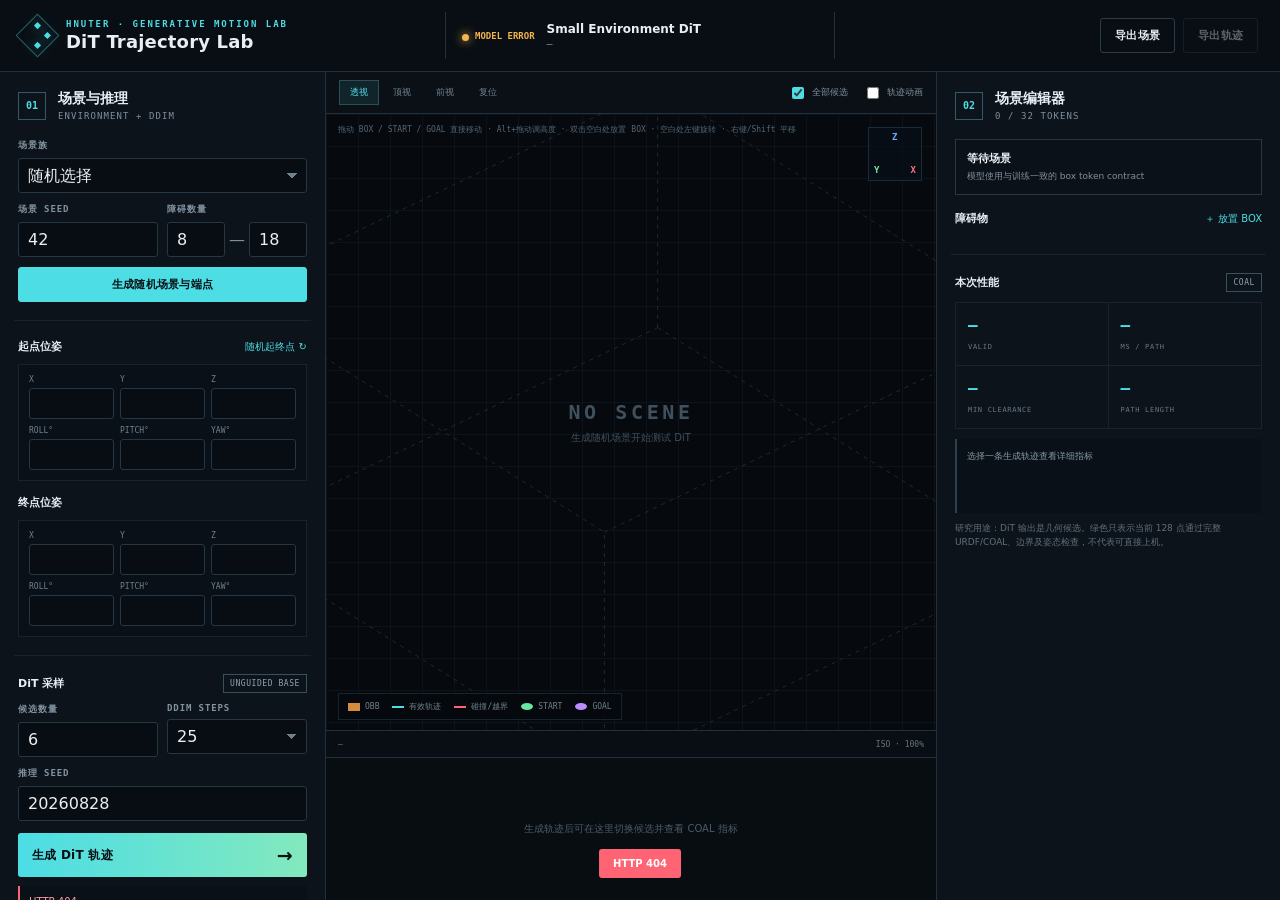
==== hnuter_dit/web_assets/index.html @ 82cdfc88 "Add DiT trajectory lab and interactive WebUI" ====
<!doctype html>
<html lang="zh-CN">
<head>
  <meta charset="utf-8">
  <meta name="viewport" content="width=device-width, initial-scale=1">
  <title>HNUTER DiT Trajectory Lab</title>
  <link rel="stylesheet" href="styles.css">
</head>
<body>
  <header class="topbar">
    <div class="brand">
      <div class="brand-mark"><i></i><i></i><i></i></div>
      <div><p>HNUTER · GENERATIVE MOTION LAB</p><h1>DiT Trajectory Lab</h1></div>
    </div>
    <div class="model-strip">
      <span id="modelDevice" class="status-dot">MODEL LOADING</span>
      <b id="modelName">Small Environment DiT</b>
      <small id="modelMeta">—</small>
    </div>
    <div class="header-actions">
      <button id="downloadScene" class="button ghost">导出场景</button>
      <button id="downloadPredictions" class="button ghost" disabled>导出轨迹</button>
    </div>
  </header>

  <main class="shell">
    <aside class="panel left-panel">
      <div class="panel-title"><span>01</span><div><h2>场景与推理</h2><p>ENVIRONMENT + DDIM</p></div></div>

      <label class="field full"><span>场景族</span><select id="family"><option value="random">随机选择</option></select></label>
      <div class="two-col">
        <label class="field"><span>场景 seed</span><input id="sceneSeed" type="number" value="42"></label>
        <label class="field"><span>障碍数量</span><div class="inline-inputs"><input id="countMin" type="number" value="8" min="1" max="32"><i>—</i><input id="countMax" type="number" value="18" min="1" max="32"></div></label>
      </div>
      <button id="randomScene" class="button primary full">生成随机场景与端点</button>

      <div class="divider"></div>
      <div class="section-heading"><h3>起点位姿</h3><button id="randomEndpoints" class="text-button">随机起终点 ↻</button></div>
      <div class="pose-editor" data-pose-editor="start">
        <div class="triple"><label>X<input data-axis="x" type="number" step="0.05"></label><label>Y<input data-axis="y" type="number" step="0.05"></label><label>Z<input data-axis="z" type="number" step="0.05"></label></div>
        <div class="triple angles"><label>ROLL°<input data-axis="roll" type="number" step="1"></label><label>PITCH°<input data-axis="pitch" type="number" step="1"></label><label>YAW°<input data-axis="yaw" type="number" step="1"></label></div>
      </div>

      <div class="section-heading compact-heading"><h3>终点位姿</h3></div>
      <div class="pose-editor" data-pose-editor="goal">
        <div class="triple"><label>X<input data-axis="x" type="number" step="0.05"></label><label>Y<input data-axis="y" type="number" step="0.05"></label><label>Z<input data-axis="z" type="number" step="0.05"></label></div>
        <div class="triple angles"><label>ROLL°<input data-axis="roll" type="number" step="1"></label><label>PITCH°<input data-axis="pitch" type="number" step="1"></label><label>YAW°<input data-axis="yaw" type="number" step="1"></label></div>
      </div>

      <div class="divider"></div>
      <div class="section-heading"><h3>DiT 采样</h3><span class="tag">UNGUIDED BASE</span></div>
      <div class="two-col">
        <label class="field"><span>候选数量</span><input id="sampleCount" type="number" value="6" min="1" max="16"></label>
        <label class="field"><span>DDIM steps</span><select id="ddimSteps"><option>10</option><option selected>25</option><option>50</option><option>100</option></select></label>
      </div>
      <label class="field full"><span>推理 seed</span><input id="sampleSeed" type="number" value="20260828"></label>
      <button id="runModel" class="button infer full"><span>生成 DiT 轨迹</span><i>→</i></button>
      <div id="inferenceStatus" class="inference-status">等待场景</div>
    </aside>

    <section class="workspace">
      <div class="viewport-toolbar">
        <div class="view-tabs"><button data-view="iso" class="active">透视</button><button data-view="top">顶视</button><button data-view="front">前视</button><button id="resetCamera">复位</button></div>
        <div class="view-options"><label><input id="showAll" type="checkbox" checked> 全部候选</label><label><input id="animateVehicle" type="checkbox"> 轨迹动画</label></div>
      </div>
      <div id="viewport" class="viewport">
        <canvas id="sceneCanvas"></canvas>
        <div class="canvas-hint">拖动 BOX / START / GOAL 直接移动 · Alt+拖动调高度 · 双击空白处放置 BOX · 空白处左键旋转 · 右键/Shift 平移</div>
        <div class="axis"><b class="x">X</b><b class="y">Y</b><b class="z">Z</b></div>
        <div class="legend"><span><i class="obstacle"></i>OBB</span><span><i class="valid"></i>有效轨迹</span><span><i class="invalid"></i>碰撞/越界</span><span><i class="start"></i>START</span><span><i class="goal"></i>GOAL</span></div>
        <div id="emptyState" class="empty-state"><b>NO SCENE</b><span>生成随机场景开始测试 DiT</span></div>
      </div>
      <div class="workspace-footer"><span id="sceneLabel">—</span><span id="cameraLabel">ISO · 100%</span></div>
      <div id="trajectoryRail" class="trajectory-rail"><div class="rail-empty">生成轨迹后可在这里切换候选并查看 COAL 指标</div></div>
    </section>

    <aside class="panel right-panel">
      <div class="panel-title"><span>02</span><div><h2>场景编辑器</h2><p id="obstacleCount">0 / 32 TOKENS</p></div></div>
      <div id="validationCard" class="validation-card pending"><b>等待场景</b><span>模型使用与训练一致的 box token contract</span></div>

      <div class="section-heading list-title"><h3>障碍物</h3><button id="addObstacle" class="text-button">＋ 放置 BOX</button></div>
      <div id="obstacleList" class="obstacle-list"></div>

      <div id="obstacleEditor" class="obstacle-editor" hidden>
        <div class="editor-header"><div><small>SELECTED</small><b id="obstacleName">—</b></div><button id="deleteObstacle" class="danger">删除</button></div>
        <span class="editor-label">POSITION / m</span>
        <div class="triple"><label>X<input data-obstacle="position.0" type="number" step="0.05"></label><label>Y<input data-obstacle="position.1" type="number" step="0.05"></label><label>Z<input data-obstacle="position.2" type="number" step="0.05"></label></div>
        <span class="editor-label">SIZE / m</span>
        <div class="triple"><label>X<input data-obstacle="size.0" type="number" min="0.05" step="0.05"></label><label>Y<input data-obstacle="size.1" type="number" min="0.05" step="0.05"></label><label>Z<input data-obstacle="size.2" type="number" min="0.05" step="0.05"></label></div>
        <label class="field full"><span>YAW / degree</span><input data-obstacle="yaw" type="number" step="1"></label>
      </div>

      <div class="divider"></div>
      <div class="section-heading"><h3>本次性能</h3><span id="backendTag" class="tag">COAL</span></div>
      <div class="metric-grid">
        <div><b id="validMetric">—</b><span>VALID</span></div>
        <div><b id="latencyMetric">—</b><span>MS / PATH</span></div>
        <div><b id="clearanceMetric">—</b><span>MIN CLEARANCE</span></div>
        <div><b id="lengthMetric">—</b><span>PATH LENGTH</span></div>
      </div>
      <div id="selectedDetails" class="selected-details">选择一条生成轨迹查看详细指标</div>
      <p class="safety-note">研究用途：DiT 输出是几何候选。绿色只表示当前 128 点通过完整 URDF/COAL、边界及姿态检查，不代表可直接上机。</p>
    </aside>
  </main>

  <div id="toast" class="toast"></div>
  <script src="app.js"></script>
</body>
</html>
---- hnuter_dit/web_assets/styles.css ----
:root {
  --bg: #070b10;
  --panel: #0d131b;
  --panel-2: #111a24;
  --line: #22303d;
  --soft-line: #18232e;
  --text: #e8eef3;
  --muted: #81909e;
  --cyan: #4cdde5;
  --cyan-dark: #123f49;
  --amber: #f4b54d;
  --red: #ff6475;
  --green: #68e6a5;
  --purple: #bc8cff;
  --radius: 5px;
  font-family: Inter, ui-sans-serif, system-ui, -apple-system, BlinkMacSystemFont, "Segoe UI", sans-serif;
  color: var(--text);
  background: var(--bg);
}

* { box-sizing: border-box; }
[hidden] { display: none !important; }
html, body { margin: 0; min-width: 1180px; min-height: 100%; background: var(--bg); }
body { min-height: 100vh; overflow: hidden; }
button, input, select { font: inherit; }
button { color: inherit; }

.topbar {
  height: 72px;
  display: grid;
  grid-template-columns: 1fr auto 1fr;
  align-items: center;
  padding: 0 22px;
  border-bottom: 1px solid var(--line);
  background: #090e14;
}
.brand { display: flex; align-items: center; gap: 13px; }
.brand p { margin: 0 0 2px; color: var(--cyan); font: 600 9px/1.2 ui-monospace, monospace; letter-spacing: .22em; }
.brand h1 { margin: 0; font-size: 18px; font-weight: 620; letter-spacing: .01em; }
.brand-mark { width: 31px; height: 31px; position: relative; transform: rotate(45deg); border: 1px solid #25606a; }
.brand-mark i { position: absolute; width: 5px; height: 5px; background: var(--cyan); box-shadow: 0 0 12px #4cdde599; }
.brand-mark i:nth-child(1) { left: 5px; top: 5px; }
.brand-mark i:nth-child(2) { right: 5px; top: 5px; }
.brand-mark i:nth-child(3) { right: 5px; bottom: 5px; }
.model-strip { min-width: 390px; display: grid; grid-template-columns: auto 1fr; column-gap: 12px; align-items: center; padding: 10px 16px; border-left: 1px solid var(--line); border-right: 1px solid var(--line); }
.model-strip b { font-size: 12px; font-weight: 650; }
.model-strip small { grid-column: 2; color: var(--muted); font: 10px ui-monospace, monospace; margin-top: 2px; }
.status-dot { grid-row: 1 / 3; font: 700 9px ui-monospace, monospace; color: var(--amber); padding-left: 13px; position: relative; }
.status-dot::before { content: ""; position: absolute; left: 0; top: 3px; width: 7px; height: 7px; border-radius: 50%; background: currentColor; box-shadow: 0 0 10px currentColor; }
.status-dot.ready { color: var(--green); }
.header-actions { justify-self: end; display: flex; gap: 8px; }

.shell { display: grid; grid-template-columns: 326px minmax(520px, 1fr) 344px; height: calc(100vh - 72px); }
.panel { background: var(--panel); padding: 18px; overflow-y: auto; scrollbar-color: #293947 transparent; scrollbar-width: thin; }
.left-panel { border-right: 1px solid var(--line); }
.right-panel { border-left: 1px solid var(--line); }
.panel-title { display: flex; align-items: center; gap: 12px; margin-bottom: 18px; }
.panel-title > span { display: grid; place-items: center; width: 28px; height: 28px; color: var(--cyan); border: 1px solid #315967; font: 700 10px ui-monospace, monospace; }
.panel-title h2 { font-size: 14px; margin: 0; font-weight: 640; }
.panel-title p { margin: 3px 0 0; font: 9px ui-monospace, monospace; color: var(--muted); letter-spacing: .12em; }

.field { display: flex; flex-direction: column; gap: 6px; min-width: 0; }
.field.full { width: 100%; }
.field > span, .editor-label { color: #8293a0; font: 600 9px ui-monospace, monospace; letter-spacing: .10em; text-transform: uppercase; }
input, select { width: 100%; height: 35px; color: var(--text); background: #080d13; border: 1px solid #263642; border-radius: 3px; padding: 0 9px; outline: none; }
input:focus, select:focus { border-color: #378d99; box-shadow: 0 0 0 2px #4cdde511; }
select { appearance: none; background-image: linear-gradient(45deg, transparent 50%, #70818e 50%), linear-gradient(135deg, #70818e 50%, transparent 50%); background-position: calc(100% - 14px) 14px, calc(100% - 9px) 14px; background-size: 5px 5px; background-repeat: no-repeat; }
.two-col { display: grid; grid-template-columns: 1fr 1fr; gap: 9px; margin: 10px 0; }
.inline-inputs { display: grid; grid-template-columns: 1fr auto 1fr; align-items: center; gap: 4px; }
.inline-inputs i { color: var(--muted); font-style: normal; }

.button { height: 35px; border: 1px solid #2b3c49; border-radius: 3px; padding: 0 14px; background: #111b24; cursor: pointer; font-size: 11px; font-weight: 650; letter-spacing: .02em; transition: .15s ease; }
.button:hover:not(:disabled) { transform: translateY(-1px); border-color: #47606f; }
.button:disabled { opacity: .38; cursor: not-allowed; }
.button.full { width: 100%; }
.button.primary { color: #071014; background: var(--cyan); border-color: var(--cyan); }
.button.primary:hover:not(:disabled) { background: #73edf2; }
.button.ghost { background: transparent; }
.button.infer { height: 44px; margin-top: 12px; display: flex; justify-content: space-between; align-items: center; color: #071014; background: linear-gradient(90deg, var(--cyan), #83e9bd); border: 0; font-size: 12px; }
.button.infer i { font-style: normal; font-size: 19px; }
.text-button { border: 0; padding: 0; background: transparent; color: var(--cyan); font-size: 10px; cursor: pointer; }
.danger { border: 1px solid #74313a; background: #25141a; color: #ff8a96; border-radius: 3px; padding: 5px 9px; font-size: 10px; cursor: pointer; }
.divider { height: 1px; background: var(--soft-line); margin: 18px -4px; }
.section-heading { display: flex; align-items: center; justify-content: space-between; margin: 0 0 10px; }
.section-heading h3 { margin: 0; font-size: 11px; font-weight: 650; }
.compact-heading { margin-top: 14px; }
.tag { padding: 4px 6px; border: 1px solid #38505d; color: #90a3b0; font: 8px ui-monospace, monospace; letter-spacing: .07em; }

.pose-editor { padding: 10px; border: 1px solid var(--soft-line); background: #091017; }
.triple { display: grid; grid-template-columns: repeat(3, 1fr); gap: 6px; }
.triple + .triple { margin-top: 7px; }
.triple label { color: #71828f; font: 8px ui-monospace, monospace; }
.triple input { height: 31px; margin-top: 4px; padding: 0 6px; }
.angles input { color: #b5c9d5; }
.inference-status { margin-top: 9px; min-height: 34px; padding: 9px; border-left: 2px solid #30434f; color: var(--muted); font-size: 10px; line-height: 1.45; background: #0a1017; }
.inference-status.busy { color: var(--cyan); border-color: var(--cyan); }
.inference-status.error { color: #ff9aa4; border-color: var(--red); }

.workspace { min-width: 0; display: grid; grid-template-rows: 42px minmax(320px, 1fr) 28px 142px; background: #05080c; }
.viewport-toolbar { display: flex; align-items: center; justify-content: space-between; border-bottom: 1px solid var(--line); padding: 0 13px; background: #0a1016; }
.view-tabs { display: flex; gap: 3px; }
.view-tabs button { height: 25px; padding: 0 10px; border: 1px solid transparent; background: transparent; color: #71828f; font-size: 9px; cursor: pointer; }
.view-tabs button.active { color: var(--cyan); border-color: #294f58; background: #10242a; }
.view-options { display: flex; gap: 15px; color: #80919d; font-size: 9px; }
.view-options label { display: flex; align-items: center; gap: 5px; }
.view-options input { width: 12px; height: 12px; accent-color: var(--cyan); }
.viewport { position: relative; overflow: hidden; background-color: #060a0f; background-image: linear-gradient(#0b131b 1px, transparent 1px), linear-gradient(90deg, #0b131b 1px, transparent 1px); background-size: 32px 32px; }
#sceneCanvas { width: 100%; height: 100%; display: block; cursor: grab; }
#sceneCanvas.drag-object { cursor: move; }
#sceneCanvas:active { cursor: grabbing; }
#sceneCanvas.drag-object:active { cursor: move; }
.canvas-hint { position: absolute; top: 10px; left: 12px; color: #556572; font: 8px ui-monospace, monospace; pointer-events: none; }
.axis { position: absolute; right: 14px; top: 13px; width: 54px; height: 54px; border: 1px solid #1c2a34; background: #081018aa; pointer-events: none; }
.axis b { position: absolute; font: 700 9px ui-monospace, monospace; }
.axis .x { color: #ff707f; right: 5px; bottom: 5px; }.axis .y { color: #71e8a4; left: 5px; bottom: 5px; }.axis .z { color: #6caeff; left: 23px; top: 4px; }
.legend { position: absolute; left: 12px; bottom: 10px; display: flex; gap: 13px; padding: 7px 9px; background: #050a0ed9; border: 1px solid #17242d; color: #6f808d; font: 8px ui-monospace, monospace; pointer-events: none; }
.legend span { display: flex; align-items: center; gap: 5px; }.legend i { width: 12px; height: 2px; display: inline-block; }.legend .obstacle { height: 8px; background: #d58b3d; }.legend .valid { background: var(--cyan); }.legend .invalid { background: var(--red); }.legend .start { height: 7px; border-radius: 50%; background: var(--green); }.legend .goal { height: 7px; border-radius: 50%; background: var(--purple); }
.empty-state { position: absolute; left: 50%; top: 50%; transform: translate(-50%, -50%); display: flex; flex-direction: column; align-items: center; gap: 7px; color: #40505d; pointer-events: none; }.empty-state b { font: 700 20px ui-monospace, monospace; letter-spacing: .18em; }.empty-state span { font-size: 10px; }
.workspace-footer { display: flex; align-items: center; justify-content: space-between; padding: 0 12px; border-top: 1px solid var(--line); border-bottom: 1px solid var(--line); color: #657580; background: #090e14; font: 8px ui-monospace, monospace; }
.trajectory-rail { display: flex; gap: 8px; align-items: stretch; padding: 10px 12px; overflow-x: auto; background: #080d12; scrollbar-width: thin; }
.rail-empty { margin: auto; color: #4d5b66; font-size: 10px; }
.trajectory-card { flex: 0 0 150px; border: 1px solid #23323d; padding: 10px; background: #0d141c; cursor: pointer; transition: .14s; }
.trajectory-card:hover, .trajectory-card.selected { border-color: var(--cyan); background: #102029; }
.trajectory-card.invalid.selected { border-color: var(--red); }.trajectory-card header { display: flex; justify-content: space-between; align-items: center; }.trajectory-card header b { font: 700 10px ui-monospace, monospace; }.trajectory-card header span { font: 700 8px ui-monospace, monospace; color: var(--green); }.trajectory-card.invalid header span { color: var(--red); }.trajectory-card dl { display: grid; grid-template-columns: 1fr auto; margin: 10px 0 0; gap: 5px; font: 8px ui-monospace, monospace; color: #71828f; }.trajectory-card dd { margin: 0; color: #b2c1ca; }

.validation-card { padding: 11px; border: 1px solid #273743; background: #0a1118; display: flex; flex-direction: column; gap: 4px; margin-bottom: 16px; }
.validation-card b { font-size: 11px; }.validation-card span { color: var(--muted); font-size: 9px; line-height: 1.45; }.validation-card.valid { border-color: #285d4a; }.validation-card.valid b { color: var(--green); }.validation-card.invalid { border-color: #71313b; }.validation-card.invalid b { color: var(--red); }.validation-card.warning { border-color: #66502a; }.validation-card.warning b { color: var(--amber); }
.list-title { margin-top: 4px; }
.obstacle-list { display: flex; flex-direction: column; gap: 5px; max-height: 235px; overflow-y: auto; padding-right: 3px; }
.obstacle-row { display: grid; grid-template-columns: 6px 1fr auto; gap: 8px; align-items: center; padding: 8px; border: 1px solid #1d2b35; background: #0a1118; cursor: pointer; }
.obstacle-row:hover, .obstacle-row.selected { border-color: #397985; background: #0e1a21; }.obstacle-row > i { width: 5px; height: 22px; background: var(--amber); }.obstacle-row b { display: block; font-size: 9px; overflow: hidden; text-overflow: ellipsis; white-space: nowrap; }.obstacle-row small { display: block; margin-top: 3px; color: #667681; font: 8px ui-monospace, monospace; }.obstacle-row em { color: #8fa0ac; font: normal 8px ui-monospace, monospace; }
.obstacle-editor { margin-top: 10px; padding: 11px; border: 1px solid #26404b; background: #0a1219; }.editor-header { display: flex; justify-content: space-between; align-items: center; margin-bottom: 12px; }.editor-header small { display: block; color: var(--cyan); font: 7px ui-monospace, monospace; }.editor-header b { font-size: 10px; }.editor-label { display: block; margin: 10px 0 4px; }
.metric-grid { display: grid; grid-template-columns: 1fr 1fr; border: 1px solid var(--soft-line); }.metric-grid > div { padding: 12px; border-right: 1px solid var(--soft-line); border-bottom: 1px solid var(--soft-line); }.metric-grid > div:nth-child(even) { border-right: 0; }.metric-grid > div:nth-child(n+3) { border-bottom: 0; }.metric-grid b { display: block; color: var(--cyan); font: 650 16px ui-monospace, monospace; }.metric-grid span { color: #687986; font: 7px ui-monospace, monospace; letter-spacing: .1em; }
.selected-details { margin-top: 10px; padding: 10px; min-height: 74px; background: #091017; border-left: 2px solid #2c414e; color: #8798a5; font: 9px/1.7 ui-monospace, monospace; }
.safety-note { color: #60707b; font-size: 9px; line-height: 1.55; }
.toast { position: fixed; left: 50%; bottom: 22px; transform: translate(-50%, 15px); padding: 9px 14px; color: #081014; background: var(--cyan); border-radius: 3px; font-size: 10px; font-weight: 650; opacity: 0; pointer-events: none; transition: .2s; z-index: 20; }.toast.show { opacity: 1; transform: translate(-50%, 0); }.toast.error { color: white; background: var(--red); }

@media (max-height: 760px) {
  .panel { padding-top: 12px; }
  .panel-title { margin-bottom: 12px; }
  .divider { margin: 12px -4px; }
  .workspace { grid-template-rows: 38px minmax(280px, 1fr) 24px 124px; }
}
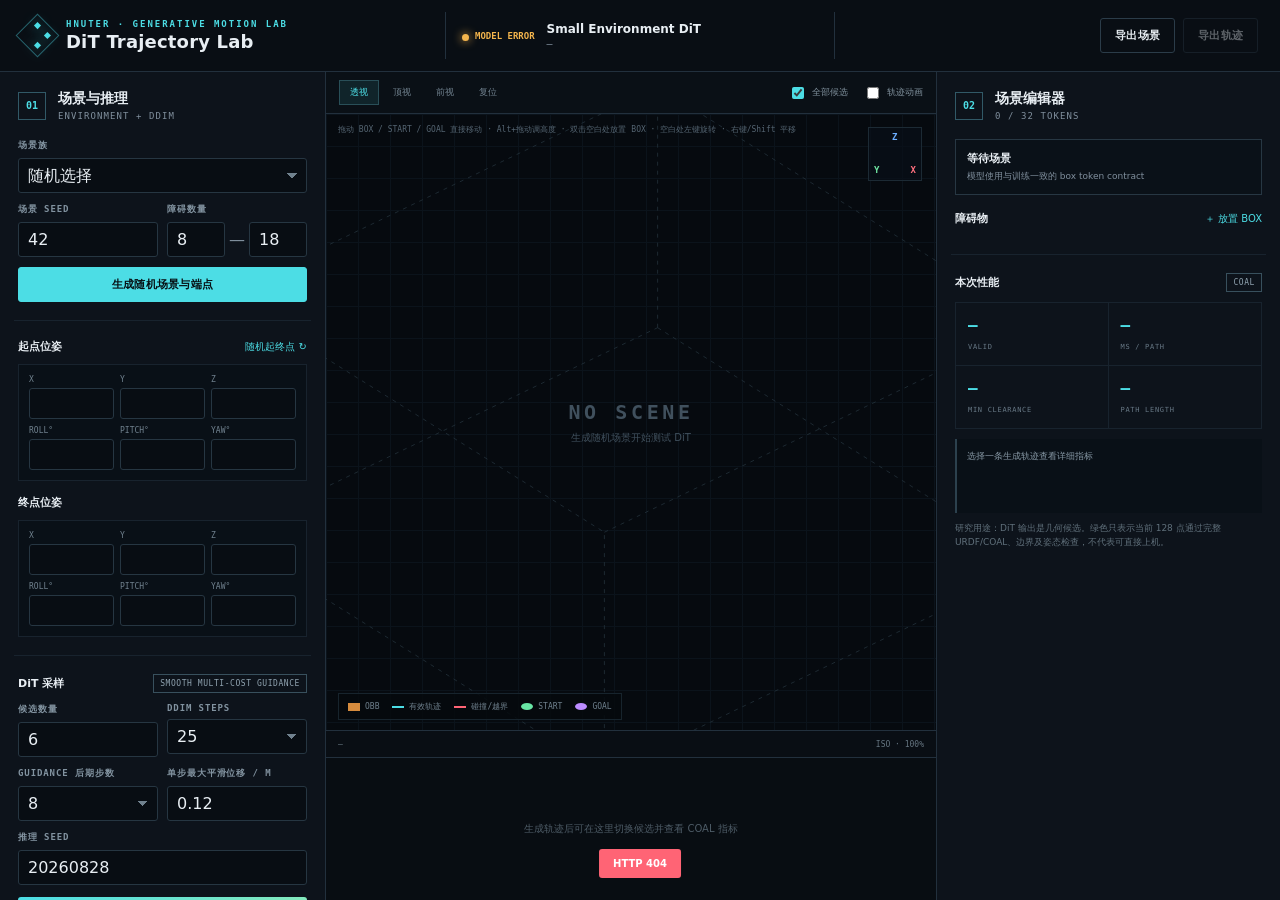
==== commit 094eeab5: "Add canonical DiT v003 with smooth collision guidance" ====
--- a/hnuter_dit/web_assets/index.html
+++ b/hnuter_dit/web_assets/index.html
@@ -48,10 +48,14 @@
       </div>
 
       <div class="divider"></div>
-      <div class="section-heading"><h3>DiT 采样</h3><span class="tag">UNGUIDED BASE</span></div>
+      <div class="section-heading"><h3>DiT 采样</h3><span class="tag">SMOOTH MULTI-COST GUIDANCE</span></div>
       <div class="two-col">
         <label class="field"><span>候选数量</span><input id="sampleCount" type="number" value="6" min="1" max="16"></label>
         <label class="field"><span>DDIM steps</span><select id="ddimSteps"><option>10</option><option selected>25</option><option>50</option><option>100</option></select></label>
+      </div>
+      <div class="two-col">
+        <label class="field"><span>Guidance 后期步数</span><select id="guidanceSteps"><option>0</option><option>3</option><option>5</option><option selected>8</option></select></label>
+        <label class="field"><span>单步最大平滑位移 / m</span><input id="guidanceStepSize" type="number" value="0.12" min="0.005" max="0.20" step="0.005"></label>
       </div>
       <label class="field full"><span>推理 seed</span><input id="sampleSeed" type="number" value="20260828"></label>
       <button id="runModel" class="button infer full"><span>生成 DiT 轨迹</span><i>→</i></button>
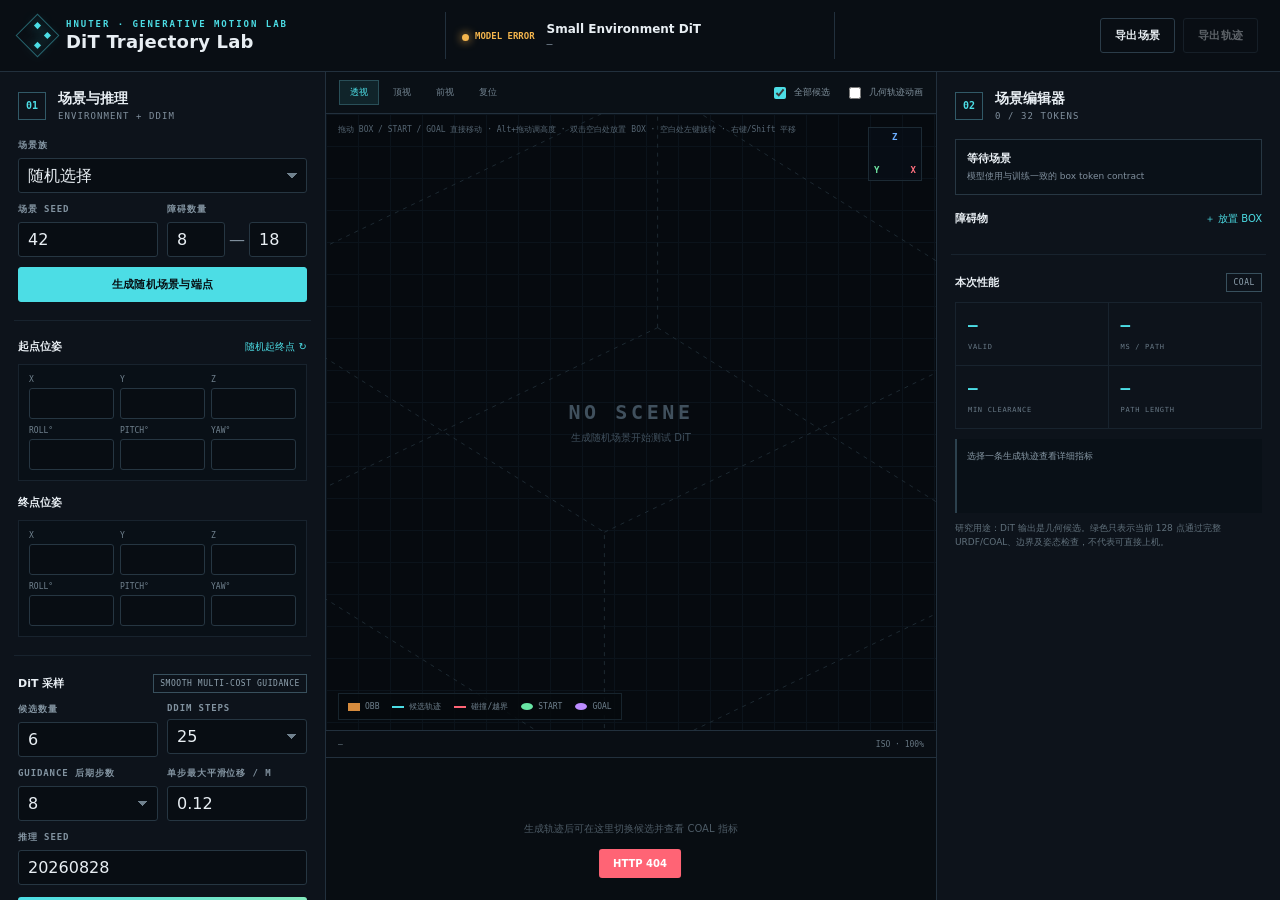
==== commit 12d4c576: "Add interactive DiT planning with TOPP-RA and MuJoCo execution Generate eight smooth-guided candidat" ====
--- a/hnuter_dit/web_assets/index.html
+++ b/hnuter_dit/web_assets/index.html
@@ -60,18 +60,33 @@
       <label class="field full"><span>推理 seed</span><input id="sampleSeed" type="number" value="20260828"></label>
       <button id="runModel" class="button infer full"><span>生成 DiT 轨迹</span><i>→</i></button>
       <div id="inferenceStatus" class="inference-status">等待场景</div>
+
+      <section id="executionPanel" class="execution-panel" hidden>
+        <div class="divider"></div>
+        <div class="section-heading"><h3>MuJoCo 动力学执行</h3><span class="tag">TOPP-RA → MPPI</span></div>
+        <p class="execution-help">TOPP-RA 生成连续参考，MPPI 闭环执行。白色为最终轨迹，橙色为实际飞行轨迹。</p>
+        <div id="finalSelection" class="final-selection">等待生成候选轨迹</div>
+        <button id="previewMujoco" class="button ghost full" disabled>在 MuJoCo 中预览当前场景</button>
+        <div class="execution-actions">
+          <button id="executeTrajectory" class="button primary" disabled>MPPI 执行最终轨迹</button>
+          <button id="stopExecution" class="button danger" disabled>停止</button>
+        </div>
+        <div id="executionStatus" class="execution-status" role="status" aria-live="polite">尚未连接 MuJoCo</div>
+        <div class="execution-metrics"><span>仿真时间 <b id="executionElapsed">—</b></span><span>跟踪误差 <b id="executionError">—</b></span></div>
+        <div id="executionReference" class="execution-help">参考速度上限 1.0 m/s；起终点静止，中间持续飞行。</div>
+      </section>
     </aside>
 
     <section class="workspace">
       <div class="viewport-toolbar">
         <div class="view-tabs"><button data-view="iso" class="active">透视</button><button data-view="top">顶视</button><button data-view="front">前视</button><button id="resetCamera">复位</button></div>
-        <div class="view-options"><label><input id="showAll" type="checkbox" checked> 全部候选</label><label><input id="animateVehicle" type="checkbox"> 轨迹动画</label></div>
+        <div class="view-options"><label><input id="showAll" type="checkbox" checked> 全部候选</label><label title="沿几何候选移动的标记，不是动力学仿真"><input id="animateVehicle" type="checkbox"> 几何轨迹动画</label></div>
       </div>
       <div id="viewport" class="viewport">
         <canvas id="sceneCanvas"></canvas>
         <div class="canvas-hint">拖动 BOX / START / GOAL 直接移动 · Alt+拖动调高度 · 双击空白处放置 BOX · 空白处左键旋转 · 右键/Shift 平移</div>
         <div class="axis"><b class="x">X</b><b class="y">Y</b><b class="z">Z</b></div>
-        <div class="legend"><span><i class="obstacle"></i>OBB</span><span><i class="valid"></i>有效轨迹</span><span><i class="invalid"></i>碰撞/越界</span><span><i class="start"></i>START</span><span><i class="goal"></i>GOAL</span></div>
+        <div class="legend"><span><i class="obstacle"></i>OBB</span><span><i class="valid"></i>候选轨迹</span><span><i class="invalid"></i>碰撞/越界</span><span class="execution-only" hidden><i class="final"></i>最终轨迹</span><span class="execution-only" hidden><i class="executed"></i>实际飞行</span><span><i class="start"></i>START</span><span><i class="goal"></i>GOAL</span></div>
         <div id="emptyState" class="empty-state"><b>NO SCENE</b><span>生成随机场景开始测试 DiT</span></div>
       </div>
       <div class="workspace-footer"><span id="sceneLabel">—</span><span id="cameraLabel">ISO · 100%</span></div>
--- a/hnuter_dit/web_assets/styles.css
+++ b/hnuter_dit/web_assets/styles.css
@@ -135,9 +135,32 @@
 .safety-note { color: #60707b; font-size: 9px; line-height: 1.55; }
 .toast { position: fixed; left: 50%; bottom: 22px; transform: translate(-50%, 15px); padding: 9px 14px; color: #081014; background: var(--cyan); border-radius: 3px; font-size: 10px; font-weight: 650; opacity: 0; pointer-events: none; transition: .2s; z-index: 20; }.toast.show { opacity: 1; transform: translate(-50%, 0); }.toast.error { color: white; background: var(--red); }
 
+input:disabled, select:disabled { opacity: .55; cursor: not-allowed; }
+.text-button:disabled, .danger:disabled { opacity: .4; cursor: not-allowed; }
+.execution-enabled .workspace { grid-template-rows: 42px minmax(320px, 1fr) 28px 175px; }
+.execution-help { color: #8293a0; font-size: 10px; line-height: 1.6; }
+.final-selection { margin: 10px 0; padding: 10px; background: #091017; border-left: 2px solid #30434f; }
+.final-selection b, .final-selection span { display: block; }
+.final-selection b { color: var(--amber); font-size: 11px; }
+.final-selection span { margin-top: 6px; color: var(--muted); font-size: 10px; line-height: 1.5; }
+.final-selection.ready { border-color: #fff; }.final-selection.ready b { color: #fff; }
+.execution-actions { display: grid; grid-template-columns: 1fr 58px; gap: 7px; margin-top: 8px; }
+.execution-actions .button { padding: 0 8px; }
+.execution-status { margin-top: 10px; border-left: 2px solid #30434f; background: #091017; padding: 9px; color: #97a9b6; font-size: 10px; line-height: 1.55; overflow-wrap: anywhere; }
+.execution-status.running { border-color: var(--amber); color: #ffc28a; }.execution-status.error { border-color: var(--red); color: #ff9aa4; }
+.execution-metrics { display: flex; justify-content: space-between; gap: 8px; margin-top: 8px; color: var(--muted); font-size: 9px; }
+.execution-metrics b { color: #d5e0e6; font: 10px ui-monospace, monospace; }
+.legend .final { background: #fff; height: 3px; }.legend .executed { background: #ffab52; height: 3px; }
+.execution-enabled .legend { gap: 8px; flex-wrap: wrap; right: 12px; width: fit-content; max-width: calc(100% - 24px); }
+.trajectory-card.final { border-color: #fff; box-shadow: inset 0 0 0 1px #ffffff33; }.trajectory-card.final header span { color: #fff; }
+.candidate-selection-note { margin-top: 8px; max-width: 130px; color: #8293a0; font: 8px/1.4 ui-monospace, monospace; overflow: hidden; white-space: nowrap; text-overflow: ellipsis; }
+.choose-final { border: 1px solid #365969; background: #10232d; margin-top: 6px; padding: 4px 7px; color: #beeaf2; font-size: 9px; cursor: pointer; width: 100%; }
+.choose-final:disabled { opacity: .4; cursor: not-allowed; }
+
 @media (max-height: 760px) {
   .panel { padding-top: 12px; }
   .panel-title { margin-bottom: 12px; }
   .divider { margin: 12px -4px; }
   .workspace { grid-template-rows: 38px minmax(280px, 1fr) 24px 124px; }
+  .execution-enabled .workspace { grid-template-rows: 38px minmax(280px, 1fr) 24px 165px; }
 }
